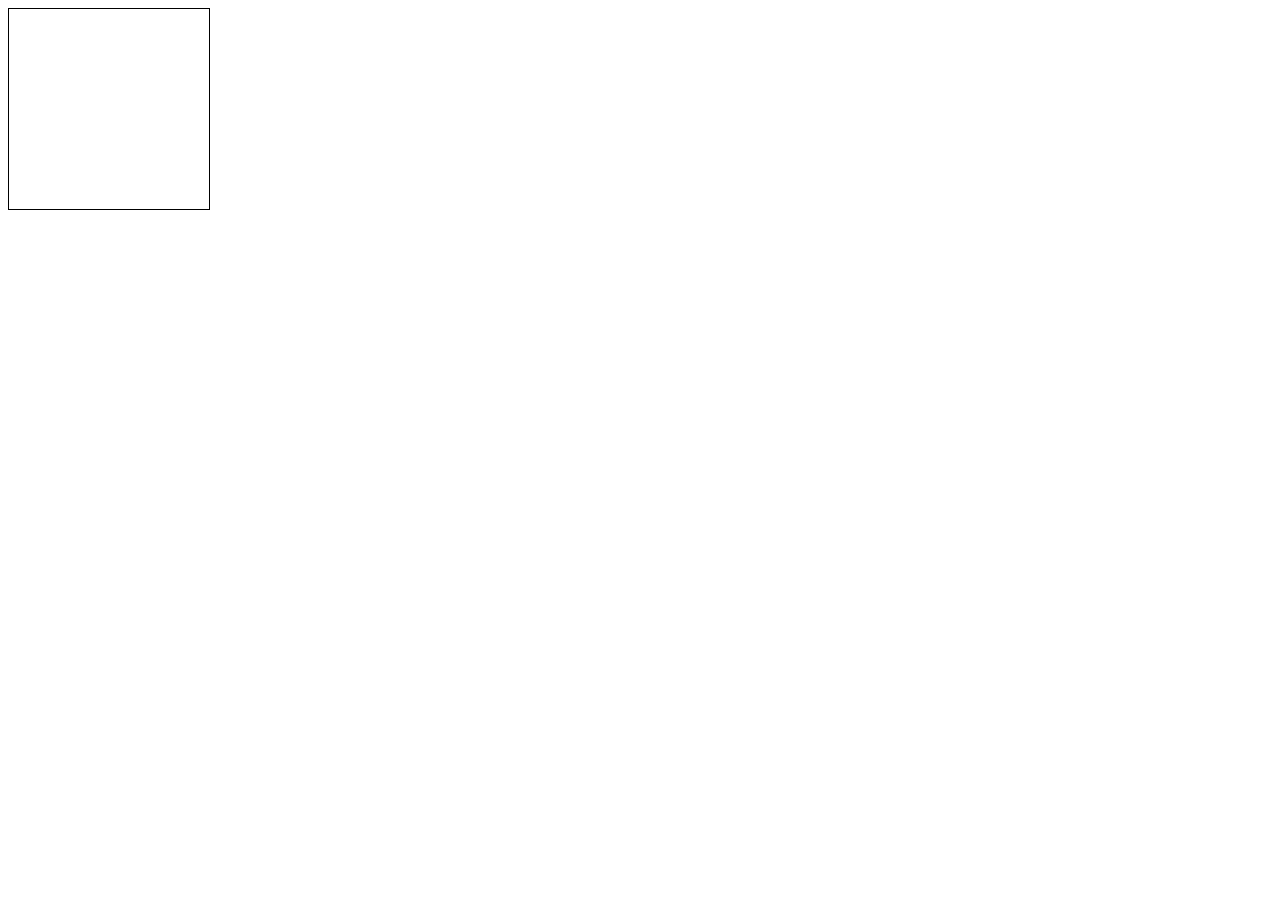
==== task2/index.html @ b43580d7 "folder str" ====
<!DOCTYPE html>
<!--[if lt IE 7]>      <html class="no-js lt-ie9 lt-ie8 lt-ie7"> <![endif]-->
<!--[if IE 7]>         <html class="no-js lt-ie9 lt-ie8"> <![endif]-->
<!--[if IE 8]>         <html class="no-js lt-ie9"> <![endif]-->
<!--[if gt IE 8]>      <html class="no-js"> <!--<![endif]-->
<html>
    <head>
        <meta charset="utf-8">
        <meta http-equiv="X-UA-Compatible" content="IE=edge">
        <title></title>
        <meta name="description" content="">
        <meta name="viewport" content="width=device-width, initial-scale=1">
        <link rel="stylesheet" href="styles2.css">
    </head>
    <body>
        <div class="main">

        </div>
        <script src="" async defer></script>
    </body>
</html>
---- task2/styles2.css ----
.main{
    width: 200px;
    height: 200px;
    border: 1px solid;
}
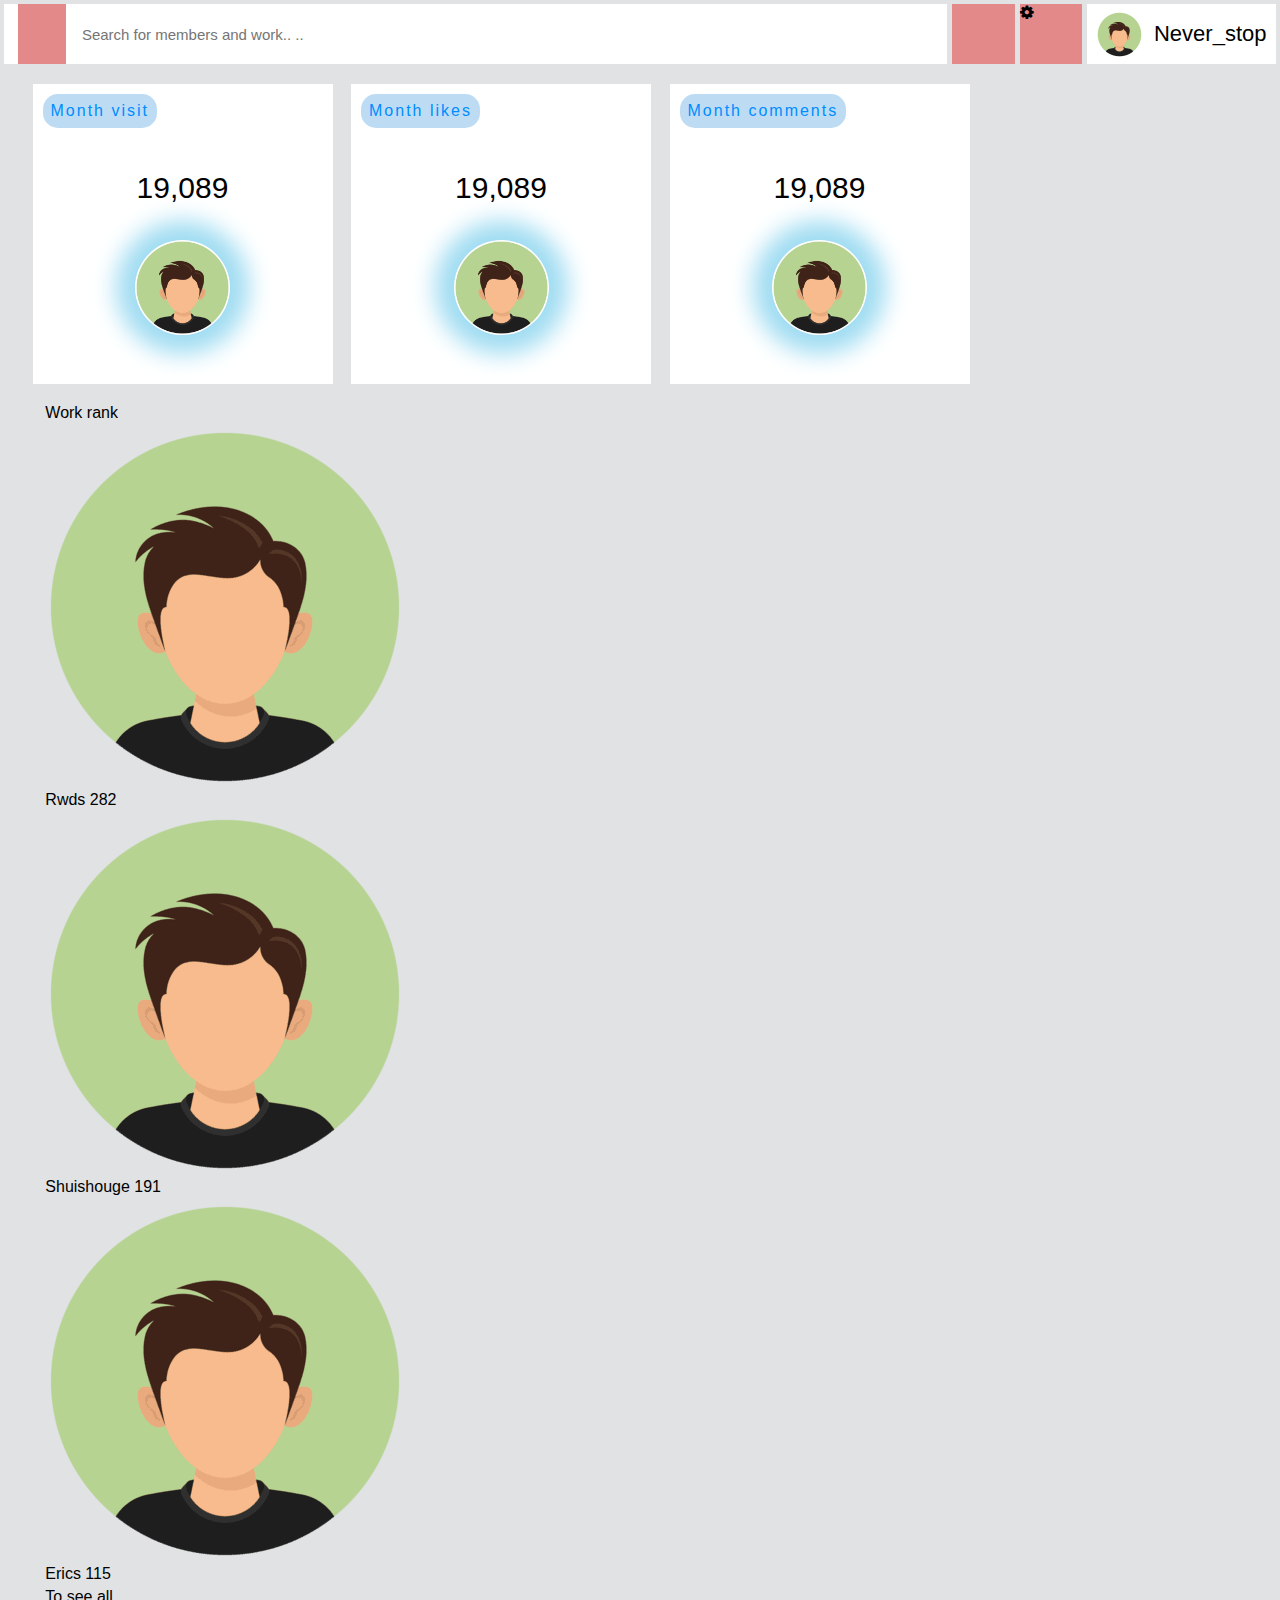
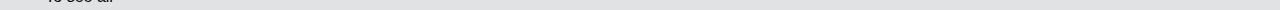
==== commit 1d973229: "task2 basic" ====
--- a/task2/index.html
+++ b/task2/index.html
@@ -11,11 +11,84 @@
         <meta name="description" content="">
         <meta name="viewport" content="width=device-width, initial-scale=1">
         <link rel="stylesheet" href="styles2.css">
+        <link rel="stylesheet" href="path/to/font-awesome/css/font-awesome.min.css">
+        <link rel="stylesheet" href="https://cdnjs.cloudflare.com/ajax/libs/font-awesome/4.7.0/css/font-awesome.min.css">
     </head>
     <body>
-        <div class="main">
-
-        </div>
+        <header class="nav">
+            <div class="search">    
+                <!-- <i class="fa-regular fa-magnifying-glass nav-icon"></i> -->
+                <i class="fa-solid fa-magnifying-glass nav-icon" ></i>
+                <input class="search-input" type="text" placeholder="Search for members and work.. .."></input>
+            </div>
+            <i class="fa-solid fa-alarm-clock nav-icon"></i> 
+            <i class="fa fa-gear nav-icon"></i>
+            <div class="acc">
+                <img src="./img1.png" ></img>
+                <span>Never_stop</span>
+            </div>
+        </header>
+        <main>
+            <div class="box1">
+                <section class="sec1">
+                    <div class="title1">
+                        <span>Month visit</span>
+                        <i class="fa-solid fa-chevron-right"></i>
+                    </div>
+                    <div class="sec1-dets">
+                        <span>19,089</span>
+                        <img src="./img1.png"></img>
+                    </div>
+                </section>
+                <section class="sec1">
+                    <div class="title1"> 
+                        <span>Month likes</span>
+                        <i class="fa-solid fa-chevron-right"></i>
+                    </div>
+                    <div class="sec1-dets">
+                        <span>19,089</span>
+                    <img src="./img1.png"></img>
+                    </div>
+                </section>
+                <section class="sec1">
+                    <div class="title1">
+                        <span>Month comments</span>
+                        <i class="fa-solid fa-chevron-right"></i>
+                    </div>
+                    <div class="sec1-dets">
+                        <span>19,089</span>
+                    <img src="./img1.png"></img>
+                    </div>
+                </section>
+            </div>
+            <div class="box2">
+                <div class="box2-sec1">
+                    <div class="box2-sec1-head1">
+                        <i class="fa-solid fa-award"></i>
+                        <span>Work rank</span>
+                    </div>
+                    <div class="box2-sec1-item">
+                        <img src="./img1.png"></img>
+                        <span>Rwds</span>
+                        <span>282</span>
+                    </div>
+                    <div class="box2-sec1-item">
+                        <img src="./img1.png"></img>
+                        <span>Shuishouge</span>
+                        <span>191</span>
+                    </div>
+                    <div class="box2-sec1-item">
+                        <img src="./img1.png"></img>
+                        <span>Erics</span>
+                        <span>115</span>
+                    </div>
+                    <div class="box2-sec1-foot">
+                        To see all
+                    </div>
+                </div>
+                <div class="box2-sec2"></div>
+            </div>
+        </main>
         <script src="" async defer></script>
     </body>
 </html>--- a/task2/styles2.css
+++ b/task2/styles2.css
@@ -1,5 +1,121 @@
-.main{
-    width: 200px;
-    height: 200px;
-    border: 1px solid;
-}+html, body{
+    margin: 0;
+    padding: 2px;
+    background-color: rgb(224, 226, 228);
+    font-family: sans-serif;
+}
+.nav{
+    width: 100%;
+    height: 60px;
+    display: flex;
+    gap: 5px;
+}
+.nav-icon{
+    width: 5%;
+    background-color: rgb(228, 137, 137);
+}
+.search{
+    width: 75%;
+    background-color: white;
+    display: flex;
+    justify-content: space-evenly;
+}
+.search-input{
+    width: 90%;
+    border: none;
+    font-size: 15px;
+}
+.acc{
+    width: 15%;
+    margin-left: auto;
+    display: flex;
+    gap: 12px;
+    align-items: center;
+    justify-content: center;
+    background-color: white;
+}
+.acc img{
+    width: 45px;
+}
+.acc span{
+    font-size: 22px;
+}
+.box1{
+    width: 75%; 
+    padding-left: 20px;
+    padding-right: 20px;
+    padding-top: 20px;
+    display: flex;
+    justify-content: center;
+    align-items: center;
+    gap: 10px;
+    justify-content: space-evenly;
+}
+.sec1{
+    width: 300px;
+    height: 300px;
+    background-color: white;
+    display: flex;
+    flex-direction: column;
+}
+.title1{
+    width: 280px;
+    height: 40px;
+    padding: 10px;
+    display: flex;
+    justify-content: space-between;
+}
+.title1 span{
+    height: max-content;
+    border-radius: 15px;
+    padding: 8px;
+    text-align: center;
+    letter-spacing: 2px;
+    color: rgb(0, 140, 255);
+    background-color: rgb(189, 220, 244);;
+}
+.sec1-dets{
+    width: 280px;
+    height: 230px;
+    padding: 10px;
+    display: flex;
+    flex-direction: column;
+    justify-content: center;
+    align-items: center;
+}
+.sec1-dets span{
+    width: fit-content;
+    height: fit-content;
+    font-size: 30px;
+    margin-bottom: 35px;
+}
+.sec1 img{
+    width: 95px;
+    height: 95px;
+    margin-bottom: 20px;
+    border-radius: 50%;
+    -webkit-box-shadow: 0 0 23.5px 19px #9fdcf2;
+    -moz-box-shadow: 0 0 23.5px 19px #9fdcf2;   
+    box-shadow: 0 0 23.5px 19px #9fdcf2;
+}
+.box2{
+    width: 75%; 
+    padding-left: 20px;
+    padding-right: 20px;
+    padding-top: 20px;
+    display: flex;
+    gap: 10px;
+    justify-content: space-evenly;
+}
+.box2-sec1{
+    width: 280px;
+    display: flex;
+    flex-direction: column;
+    gap: 5px;
+}
+.box2-sec2{
+    width: 600px;
+    display: flex;
+    flex-direction: column;
+    gap: 5px;
+}
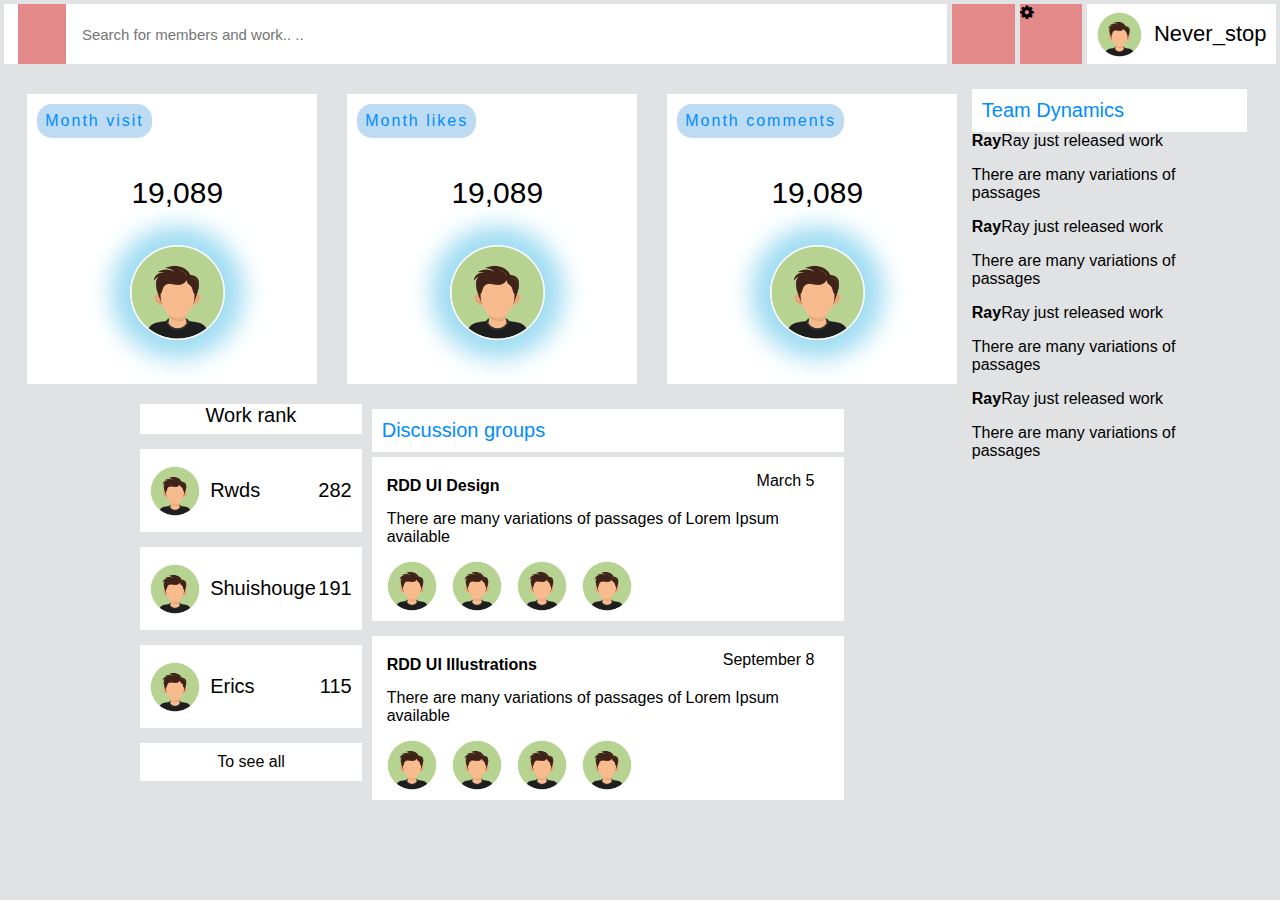
==== commit a3616a6c: "final" ====
--- a/task2/index.html
+++ b/task2/index.html
@@ -13,6 +13,7 @@
         <link rel="stylesheet" href="styles2.css">
         <link rel="stylesheet" href="path/to/font-awesome/css/font-awesome.min.css">
         <link rel="stylesheet" href="https://cdnjs.cloudflare.com/ajax/libs/font-awesome/4.7.0/css/font-awesome.min.css">
+        <link href="https://fonts.googleapis.com/icon?family=Material+Icons" rel="stylesheet">
     </head>
     <body>
         <header class="nav">
@@ -29,11 +30,12 @@
             </div>
         </header>
         <main>
+            <div class="main1">
             <div class="box1">
                 <section class="sec1">
                     <div class="title1">
                         <span>Month visit</span>
-                        <i class="fa-solid fa-chevron-right"></i>
+                        <i class="keyboard_arrow_right"></i>
                     </div>
                     <div class="sec1-dets">
                         <span>19,089</span>
@@ -61,33 +63,101 @@
                     </div>
                 </section>
             </div>
+
             <div class="box2">
                 <div class="box2-sec1">
                     <div class="box2-sec1-head1">
-                        <i class="fa-solid fa-award"></i>
-                        <span>Work rank</span>
+                        <i class="fa-solid fa-award b2s"></i>
+                        <span >Work rank</span>
                     </div>
                     <div class="box2-sec1-item">
                         <img src="./img1.png"></img>
                         <span>Rwds</span>
-                        <span>282</span>
+                        <p>282</p>
                     </div>
                     <div class="box2-sec1-item">
                         <img src="./img1.png"></img>
                         <span>Shuishouge</span>
-                        <span>191</span>
+                        <p>191</p>
                     </div>
                     <div class="box2-sec1-item">
                         <img src="./img1.png"></img>
                         <span>Erics</span>
-                        <span>115</span>
+                        <p>115</p>
                     </div>
                     <div class="box2-sec1-foot">
                         To see all
                     </div>
                 </div>
-                <div class="box2-sec2"></div>
+                <div class="box2-sec2">
+                    <div class="box2-sec2-head">
+                        <span>Discussion groups</span>
+                    </div>
+                    <div class="box2-sec2-item">
+                        <div class="b2-s2-item-head">
+                            <span>RDD UI Design</span>
+                            <p>March 5</p>
+                        </div>
+                        <p>There are many variations of passages of Lorem Ipsum available</p>
+                        <div class="b2-s2-img">
+                            <img src="./img1.png"></img>
+                            <img src="./img1.png"></img>
+                            <img src="./img1.png"></img>
+                            <img src="./img1.png"></img>
+                        </div>
+                    </div>
+                    <div class="box2-sec2-item">
+                        <div class="b2-s2-item-head">
+                            <span>RDD UI Illustrations</span>
+                            <p>September 8</p>
+                        </div>
+                        <p>There are many variations of passages of Lorem Ipsum available</p>
+                        <div class="b2-s2-img">
+                            <img src="./img1.png"></img>
+                            <img src="./img1.png"></img>
+                            <img src="./img1.png"></img>
+                            <img src="./img1.png"></img>
+                        </div>
+                    </div>
+                </div>
             </div>
+            </div>
+
+            
+            <div class="box3">
+                <div class="box3-head">
+                    <span>Team Dynamics</span>
+                </div>
+                <div class="box3-item">
+                    <div class="b3-icon"> </div>
+                    <div class="b3-dets">
+                        <span><strong>Ray</strong>Ray just released work</span>
+                        <p>There are many variations of passages </p>
+                    </div>
+                </div>
+                <div class="box3-item">
+                    <div class="b3-icon"> </div>
+                    <div class="b3-dets">
+                        <span><strong>Ray</strong>Ray just released work</span>
+                        <p>There are many variations of passages </p>
+                    </div>
+                </div>
+                <div class="box3-item">
+                    <div class="b3-icon"> </div>
+                    <div class="b3-dets">
+                        <span><strong>Ray</strong>Ray just released work</span>
+                        <p>There are many variations of passages </p>
+                    </div>
+                </div>
+                <div class="box3-item">
+                    <div class="b3-icon"> </div>
+                    <div class="b3-dets">
+                        <span><strong>Ray</strong>Ray just released work</span>
+                        <p>There are many variations of passages </p>
+                    </div>
+                </div>
+            </div>
+            
         </main>
         <script src="" async defer></script>
     </body>
--- a/task2/styles2.css
+++ b/task2/styles2.css
@@ -4,6 +4,19 @@
     background-color: rgb(224, 226, 228);
     font-family: sans-serif;
 }
+main{
+    display: flex;
+    flex-direction: row;
+    justify-content: center;
+    padding: 10px;
+}
+.main1{
+    width: 75%;
+    display: flex;
+    flex-direction: column;
+    justify-content: center;
+    align-items: center;
+}
 .nav{
     width: 100%;
     height: 60px;
@@ -41,19 +54,20 @@
     font-size: 22px;
 }
 .box1{
-    width: 75%; 
+    width: fit-content;
+    height: fit-content;
     padding-left: 20px;
     padding-right: 20px;
     padding-top: 20px;
     display: flex;
     justify-content: center;
     align-items: center;
-    gap: 10px;
+    gap: 30px;
     justify-content: space-evenly;
 }
 .sec1{
-    width: 300px;
-    height: 300px;
+    width: 290px;
+    height: 290px;
     background-color: white;
     display: flex;
     flex-direction: column;
@@ -74,6 +88,11 @@
     color: rgb(0, 140, 255);
     background-color: rgb(189, 220, 244);;
 }
+.title1 i{
+    margin-right: 10px;
+    width: 20px;
+    color: black;
+}
 .sec1-dets{
     width: 280px;
     height: 230px;
@@ -107,15 +126,113 @@
     gap: 10px;
     justify-content: space-evenly;
 }
+
 .box2-sec1{
-    width: 280px;
+    width: 300px;
+    display: flex;
+    flex-direction: column;
+    gap: 15px;
+}
+.box2-sec1-head1{
+    width: 100%;
+    height: 30px;
+    font-size: 20px;
+    text-align: center;
+    background-color: white;
+}
+.box2-sec1-item{
+    display: flex;
+    justify-content: space-between;
+    justify-items: center;
+    align-items: center;
+    background-color: white;
+    padding: 10px;
+}
+.box2-sec1-item img{
+    width: 50px;
+    margin-right: 10px;
+}
+.box2-sec1-item span{
+    font-size: 20px;
+    height: fit-content;
+    margin-right: auto;
+}
+.box2-sec1-item p{
+    font-size: 20px;
+    width: fit-content;
+}
+.box2-sec1-foot{
+    font-size: 16px;
+    text-align: center;
+    background-color: white;
+    padding: 10px;
+}
+.box2-sec2{
+    width: 640px;
     display: flex;
     flex-direction: column;
     gap: 5px;
 }
-.box2-sec2{
-    width: 600px;
-    display: flex;
-    flex-direction: column;
-    gap: 5px;
-}
+.box2-sec2-head{
+    font-size: 20px;
+    display: flex;
+    margin-top: 5px;
+    color: rgb(0, 140, 255);   
+    background-color: white; 
+    padding: 10px;
+}
+.box2-sec2-item{
+    display: flex;
+    flex-direction: column;
+    margin-bottom: 10px;
+    background-color: white;
+    padding: 10px;
+}
+.b2-s2-item-head{
+    display: flex;
+    justify-content: space-between;
+    align-items: center;
+}
+.box2-sec2-item p{
+    margin-top: 5px;
+    margin-bottom: 15px;
+    margin-left: 5px;
+    width: fit-content;
+}
+.b2-s2-item-head span{
+    margin-left: 5px;
+    width: fit-content;
+    height: fit-content;
+    font-weight: 600;
+}
+.b2-s2-item-head p{
+    margin-right: 20px;
+    width: fit-content;
+    height: fit-content;
+}
+.b2-s2-img{
+    margin-left: 5px;
+    display: flex;
+    gap: 15px;
+}
+.b2-s2-img img{
+    width: 50px;
+    height: 50px;
+}
+
+
+.box3{
+    width: 22%;
+    padding: 10px;
+}
+.box3-head{
+    font-size: 20px;
+    display: flex;
+    margin-top: 5px;
+    color: rgb(0, 140, 255);   
+    background-color: white; 
+    padding: 10px;
+}
+.box3-item{
+    
+}